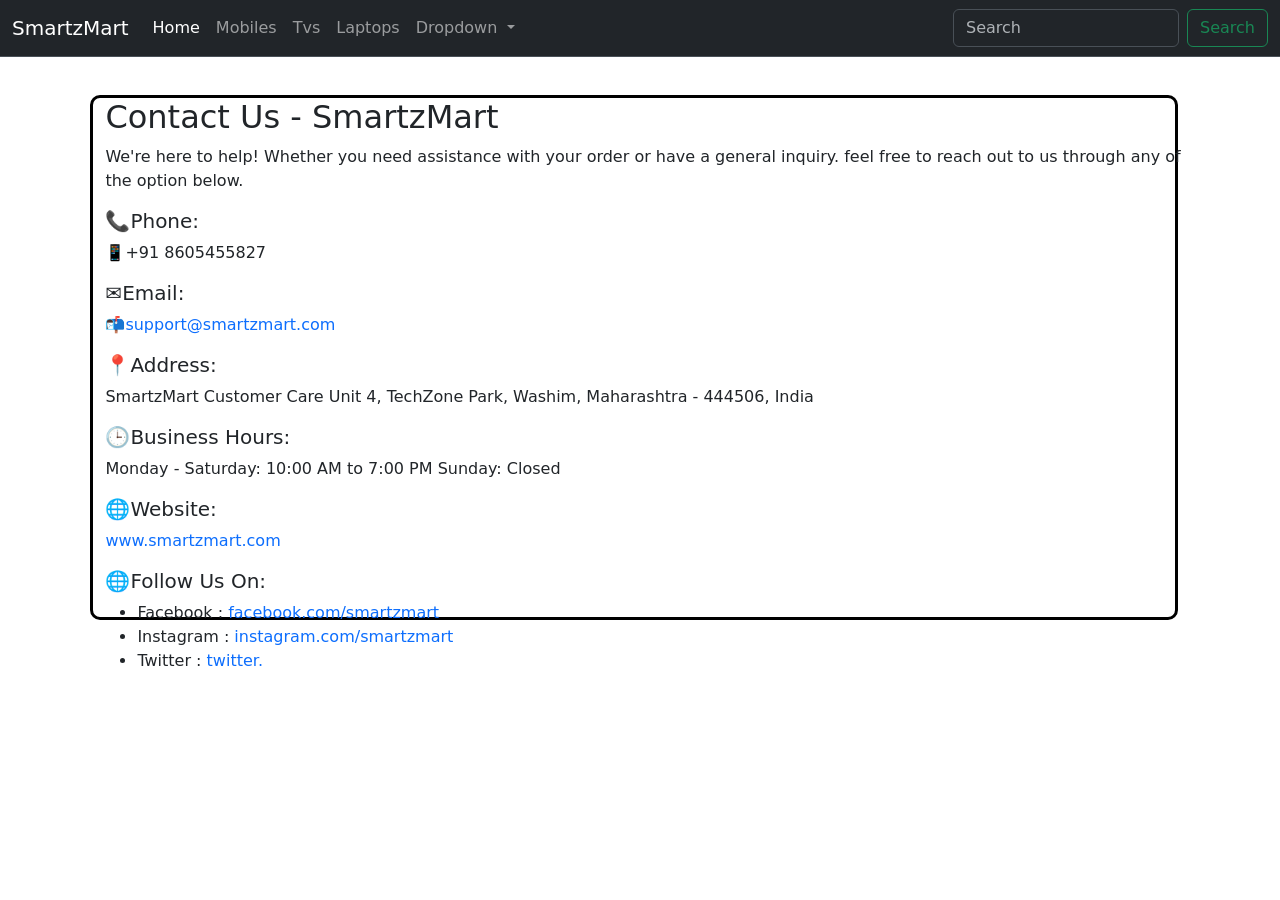
==== Contact.html @ 35d2e5a9 "Initial project upload" ====
<!DOCTYPE html>
<html lang="en">

<head>
  <meta charset="UTF-8">
  <meta name="viewport" content="width=device-width, initial-scale=1.0">
  <title>Contact Us</title>
  <link rel="stylesheet" href="	https://cdn.jsdelivr.net/npm/bootstrap@5.3.7/dist/css/bootstrap.min.css">
  <link rel="stylesheet" href="contact.css">
</head>

<body>
  <header>
<nav class="navbar bg-dark border-bottom navbar-expand-md border-body" data-bs-theme="dark">
 <div class="container-fluid">
    <a class="navbar-brand" href="#">SmartzMart</a>
    <button class="navbar-toggler" type="button" data-bs-toggle="collapse" data-bs-target="#navbarSupportedContent" aria-controls="navbarSupportedContent" aria-expanded="false" aria-label="Toggle navigation">
      <span class="navbar-toggler-icon"></span>
    </button>
    <div class="collapse navbar-collapse" id="navbarSupportedContent">
      <ul class="navbar-nav me-auto mb-2 mb-lg-0">
        <li class="nav-item">
          <a class="nav-link active" aria-current="page" href="index.html">Home</a>
        </li>
        <li class="nav-item">
          <a class="nav-link" href="mobiles.html">Mobiles</a>
        </li>
        <li class="nav-item">
          <a class="nav-link" href="Tvs.html">Tvs</a>
        </li><li class="nav-item">
          <a class="nav-link" href="laptops.html">Laptops</a>
        </li>
        <li class="nav-item dropdown">
          <a class="nav-link dropdown-toggle" href="#" role="button" data-bs-toggle="dropdown" aria-expanded="false">
            Dropdown
          </a>
          <ul class="dropdown-menu">
            <li><a class="dropdown-item" href="Contact.html">Contact us</a></li>
            <li><a class="dropdown-item" href="Support.html">Supports</a></li>
          </ul>
        </li>
      </ul>
      <form class="d-flex" role="search">
        <input class="form-control me-2" type="search" placeholder="Search" aria-label="Search"/>
        <button class="btn btn-outline-success" type="submit">Search</button>
      </form>
    </div>
  </div>
</nav>
  </header>
  <main>
    <div class="contact">
      <div class="contain">
     <h2>Contact Us - SmartzMart</h2>
     <p>We're here to help! Whether you need assistance with your order or have a general inquiry. feel free to reach out to us through any of the option below. </p>
     <p><h5>📞Phone:</h5> 📱+91 8605455827</p>
     <p><h5>✉️Email:</h5> 📬<a href="">support@smartzmart.com</a></p>
     <p><h5>📍Address:</h5> SmartzMart Customer Care Unit 4, TechZone Park, Washim, Maharashtra - 444506, India</p>
     <p><h5>🕒Business Hours:</h5> Monday - Saturday: 10:00 AM to 7:00 PM  Sunday: Closed</p>
     <p><h5>🌐Website:</h5><a href="">www.smartzmart.com</a></p>
     <div class="social">
     <h5>🌐Follow Us On:</h5>
       <ul>
      <li>Facebook : <a href="">facebook.com/smartzmart</a></li>
      <li>Instagram : <a href="">instagram.com/smartzmart</a></li>
      <li>Twitter : <a href="">twitter.</a></li>
     </ul>
    
     </div>
    </div>
    </div>
  </main>
  <script src="https://cdn.jsdelivr.net/npm/bootstrap@5.3.7/dist/js/bootstrap.bundle.min.js" rel="stylesheet"></script>
</body>

</html>
---- contact.css ----
.contact{
    display: inline-block;
    height: 41vw;
    width: 85vw;
    border: solid black;
    border-radius: 10px;
    position: relative;
    left: 7vw;
    top: 3vw;
}
.contain{
    display: inline-block;
    position: relative;
    left: 1vw;
}
a{
 text-decoration: none;

}
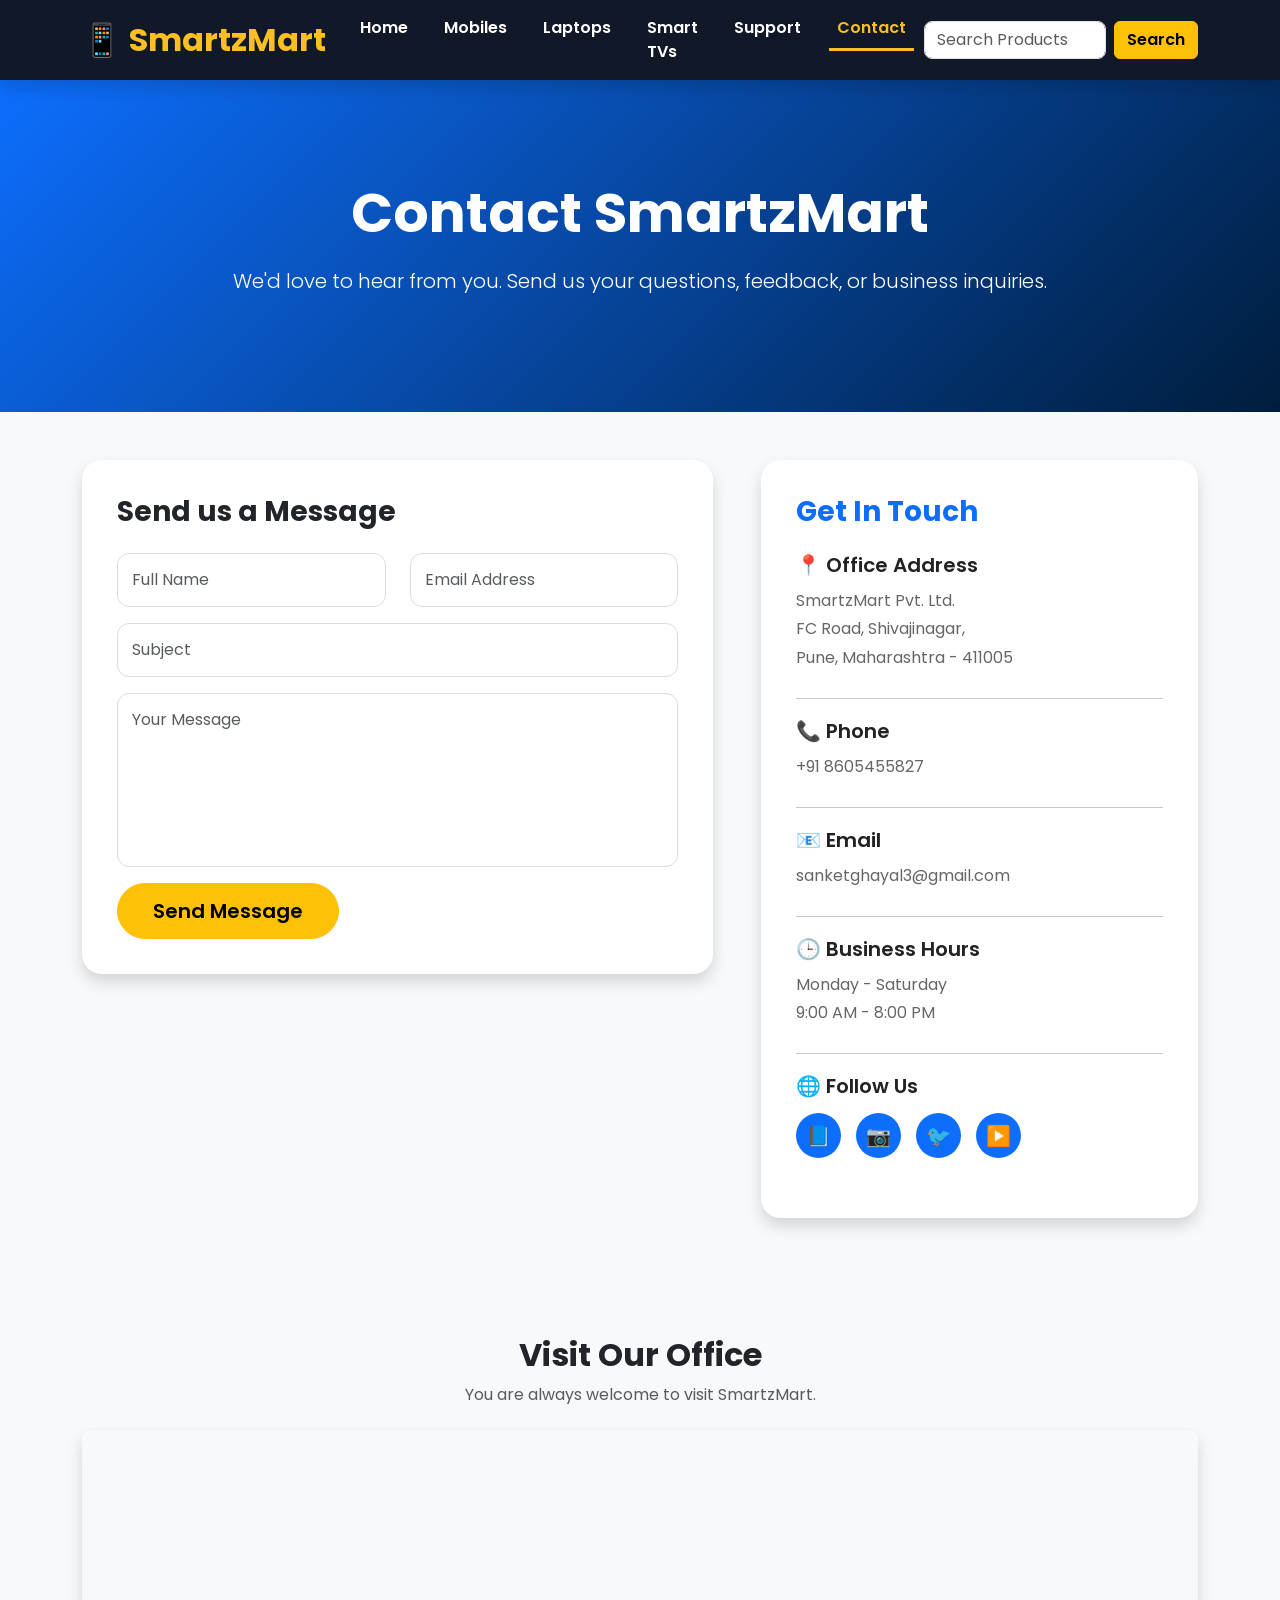
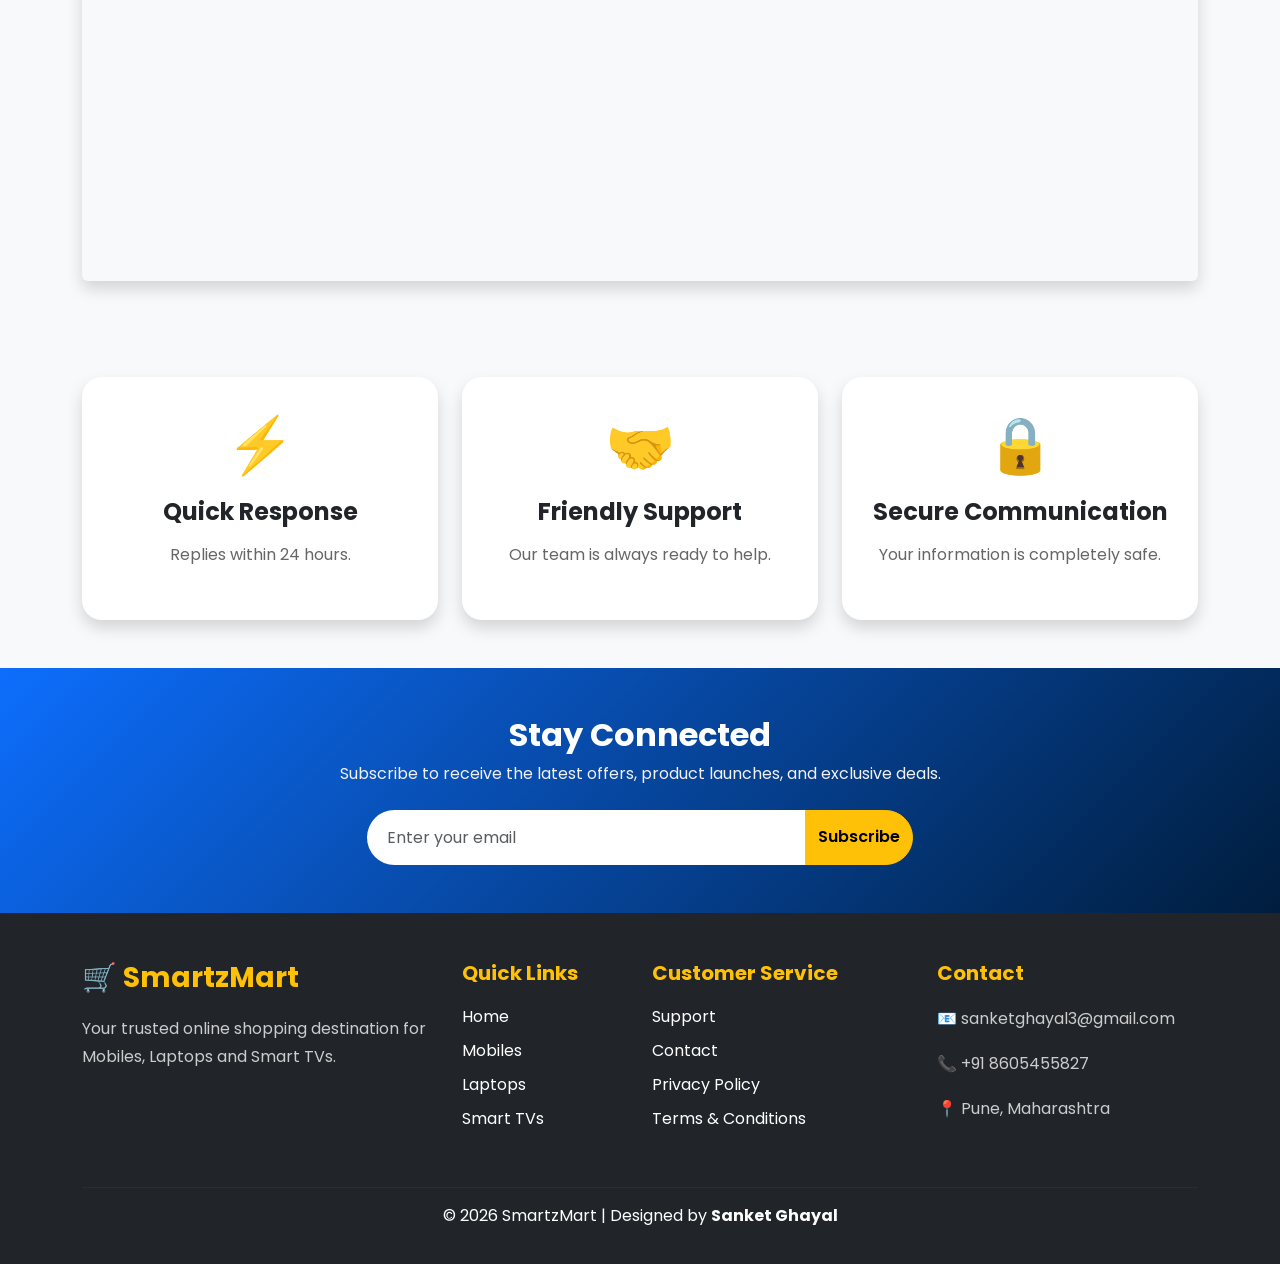
==== commit feed5b81: "Revamp Contact page with new layout and form Updated the Contact.html file to enhance layout, improv" ====
--- a/Contact.html
+++ b/Contact.html
@@ -2,75 +2,569 @@
 <html lang="en">
 
 <head>
-  <meta charset="UTF-8">
-  <meta name="viewport" content="width=device-width, initial-scale=1.0">
-  <title>Contact Us</title>
-  <link rel="stylesheet" href="	https://cdn.jsdelivr.net/npm/bootstrap@5.3.7/dist/css/bootstrap.min.css">
-  <link rel="stylesheet" href="contact.css">
+
+<meta charset="UTF-8">
+
+<meta name="viewport" content="width=device-width, initial-scale=1.0">
+
+<title>Contact Us | SmartzMart</title>
+
+<link href="https://cdn.jsdelivr.net/npm/bootstrap@5.3.7/dist/css/bootstrap.min.css" rel="stylesheet">
+
+<link rel="stylesheet" href="contact.css">
+
 </head>
 
 <body>
-  <header>
-<nav class="navbar bg-dark border-bottom navbar-expand-md border-body" data-bs-theme="dark">
- <div class="container-fluid">
-    <a class="navbar-brand" href="#">SmartzMart</a>
-    <button class="navbar-toggler" type="button" data-bs-toggle="collapse" data-bs-target="#navbarSupportedContent" aria-controls="navbarSupportedContent" aria-expanded="false" aria-label="Toggle navigation">
-      <span class="navbar-toggler-icon"></span>
-    </button>
-    <div class="collapse navbar-collapse" id="navbarSupportedContent">
-      <ul class="navbar-nav me-auto mb-2 mb-lg-0">
-        <li class="nav-item">
-          <a class="nav-link active" aria-current="page" href="index.html">Home</a>
-        </li>
-        <li class="nav-item">
-          <a class="nav-link" href="mobiles.html">Mobiles</a>
-        </li>
-        <li class="nav-item">
-          <a class="nav-link" href="Tvs.html">Tvs</a>
-        </li><li class="nav-item">
-          <a class="nav-link" href="laptops.html">Laptops</a>
-        </li>
-        <li class="nav-item dropdown">
-          <a class="nav-link dropdown-toggle" href="#" role="button" data-bs-toggle="dropdown" aria-expanded="false">
-            Dropdown
-          </a>
-          <ul class="dropdown-menu">
-            <li><a class="dropdown-item" href="Contact.html">Contact us</a></li>
-            <li><a class="dropdown-item" href="Support.html">Supports</a></li>
-          </ul>
-        </li>
-      </ul>
-      <form class="d-flex" role="search">
-        <input class="form-control me-2" type="search" placeholder="Search" aria-label="Search"/>
-        <button class="btn btn-outline-success" type="submit">Search</button>
-      </form>
+
+<!-- ================= NAVBAR ================= -->
+
+<nav class="navbar navbar-expand-lg navbar-dark bg-dark sticky-top shadow">
+    <div class="container">
+
+        <!-- Logo -->
+        <a class="navbar-brand fw-bold fs-2 text-warning" href="index.html">
+            📱 SmartzMart
+        </a>
+
+        <!-- Mobile Toggle -->
+        <button class="navbar-toggler" type="button"
+            data-bs-toggle="collapse"
+            data-bs-target="#navbarNav">
+
+            <span class="navbar-toggler-icon"></span>
+        </button>
+
+        <div class="collapse navbar-collapse" id="navbarNav">
+
+            <!-- Menu -->
+            <ul class="navbar-nav mx-auto">
+
+                <li class="nav-item">
+                    <a class="nav-link" href="index.html">Home</a>
+                </li>
+
+                <li class="nav-item">
+                    <a class="nav-link" href="mobiles.html">Mobiles</a>
+                </li>
+
+                <li class="nav-item">
+                    <a class="nav-link" href="laptops.html">Laptops</a>
+                </li>
+
+                <li class="nav-item">
+                    <a class="nav-link" href="Tvs.html">Smart TVs</a>
+                </li>
+
+                <li class="nav-item">
+                    <a class="nav-link" href="Support.html">Support</a>
+                </li>
+
+                <li class="nav-item">
+                    <a class="nav-link active" href="Contact.html">Contact</a>
+                </li>
+
+            </ul>
+
+            <!-- Search -->
+            <form class="d-flex">
+                <input class="form-control me-2"
+                    type="search"
+                    placeholder="Search Products">
+
+                <button class="btn btn-warning">
+                    Search
+                </button>
+            </form>
+
+        </div>
     </div>
-  </div>
 </nav>
-  </header>
-  <main>
-    <div class="contact">
-      <div class="contain">
-     <h2>Contact Us - SmartzMart</h2>
-     <p>We're here to help! Whether you need assistance with your order or have a general inquiry. feel free to reach out to us through any of the option below. </p>
-     <p><h5>📞Phone:</h5> 📱+91 8605455827</p>
-     <p><h5>✉️Email:</h5> 📬<a href="">support@smartzmart.com</a></p>
-     <p><h5>📍Address:</h5> SmartzMart Customer Care Unit 4, TechZone Park, Washim, Maharashtra - 444506, India</p>
-     <p><h5>🕒Business Hours:</h5> Monday - Saturday: 10:00 AM to 7:00 PM  Sunday: Closed</p>
-     <p><h5>🌐Website:</h5><a href="">www.smartzmart.com</a></p>
-     <div class="social">
-     <h5>🌐Follow Us On:</h5>
-       <ul>
-      <li>Facebook : <a href="">facebook.com/smartzmart</a></li>
-      <li>Instagram : <a href="">instagram.com/smartzmart</a></li>
-      <li>Twitter : <a href="">twitter.</a></li>
-     </ul>
-    
-     </div>
-    </div>
-    </div>
-  </main>
-  <script src="https://cdn.jsdelivr.net/npm/bootstrap@5.3.7/dist/js/bootstrap.bundle.min.js" rel="stylesheet"></script>
+
+<!-- ================= HERO ================= -->
+
+<section class="contact-hero">
+
+<div class="container text-center">
+
+<h1 class="display-4 fw-bold">
+
+Contact SmartzMart
+
+</h1>
+
+<p class="lead">
+
+We'd love to hear from you. Send us your questions, feedback, or business inquiries.
+
+</p>
+
+</div>
+
+</section>
+
+<!-- ================= CONTACT FORM ================= -->
+
+<section class="container py-5">
+
+<div class="row g-5">
+
+<div class="col-lg-7">
+
+<div class="contact-box shadow">
+
+<h3 class="mb-4">
+
+Send us a Message
+
+</h3>
+
+<form>
+
+<div class="row">
+
+<div class="col-md-6 mb-3">
+
+<input
+type="text"
+class="form-control"
+placeholder="Full Name"
+required>
+
+</div>
+
+<div class="col-md-6 mb-3">
+
+<input
+type="email"
+class="form-control"
+placeholder="Email Address"
+required>
+
+</div>
+
+</div>
+
+<div class="mb-3">
+
+<input
+type="text"
+class="form-control"
+placeholder="Subject">
+
+</div>
+
+<div class="mb-3">
+
+<textarea
+class="form-control"
+rows="6"
+placeholder="Your Message"></textarea>
+
+</div>
+
+<button
+type="submit"
+class="btn btn-warning btn-lg">
+
+Send Message
+
+</button>
+
+</form>
+
+</div>
+
+</div>
+<!-- ================= CONTACT INFORMATION ================= -->
+
+<div class="col-lg-5">
+
+<div class="contact-info shadow">
+
+<h3 class="mb-4">
+
+Get In Touch
+
+</h3>
+
+<div class="info-item">
+
+<h5>📍 Office Address</h5>
+
+<p>
+
+SmartzMart Pvt. Ltd.<br>
+
+FC Road, Shivajinagar,<br>
+
+Pune, Maharashtra - 411005
+
+</p>
+
+</div>
+
+<hr>
+
+<div class="info-item">
+
+<h5>📞 Phone</h5>
+
+<p>
+
++91 8605455827
+
+</p>
+
+</div>
+
+<hr>
+
+<div class="info-item">
+
+<h5>📧 Email</h5>
+
+<p>
+
+sanketghayal3@gmail.com
+
+</p>
+
+</div>
+
+<hr>
+
+<div class="info-item">
+
+<h5>🕒 Business Hours</h5>
+
+<p>
+
+Monday - Saturday<br>
+
+9:00 AM - 8:00 PM
+
+</p>
+
+</div>
+
+<hr>
+
+<div class="info-item">
+
+<h5>🌐 Follow Us</h5>
+
+<div class="social-icons">
+
+<a href="#">📘</a>
+
+<a href="#">📷</a>
+
+<a href="#">🐦</a>
+
+<a href="#">▶️</a>
+
+</div>
+
+</div>
+
+</div>
+
+</div>
+
+</div>
+
+</section>
+
+<!-- ================= GOOGLE MAP ================= -->
+
+<section class="container pb-5">
+
+<div class="text-center mb-4">
+
+<h2 class="fw-bold">
+
+Visit Our Office
+
+</h2>
+
+<p class="text-muted">
+
+You are always welcome to visit SmartzMart.
+
+</p>
+
+</div>
+
+<div class="map shadow rounded overflow-hidden">
+
+<iframe
+
+src="https://www.google.com/maps?q=Pune,Maharashtra&output=embed"
+
+width="100%"
+
+height="450"
+
+style="border:0;"
+
+allowfullscreen
+
+loading="lazy">
+
+</iframe>
+
+</div>
+
+</section>
+
+<!-- ================= WHY CONTACT US ================= -->
+
+<section class="container py-5">
+
+<div class="row text-center">
+
+<div class="col-md-4">
+
+<div class="feature-box shadow">
+
+<h1>⚡</h1>
+
+<h4>Quick Response</h4>
+
+<p>
+
+Replies within 24 hours.
+
+</p>
+
+</div>
+
+</div>
+
+<div class="col-md-4">
+
+<div class="feature-box shadow">
+
+<h1>🤝</h1>
+
+<h4>Friendly Support</h4>
+
+<p>
+
+Our team is always ready to help.
+
+</p>
+
+</div>
+
+</div>
+
+<div class="col-md-4">
+
+<div class="feature-box shadow">
+
+<h1>🔒</h1>
+
+<h4>Secure Communication</h4>
+
+<p>
+
+Your information is completely safe.
+
+</p>
+
+</div>
+
+</div>
+
+</div>
+
+</section>
+<!-- ================= NEWSLETTER ================= -->
+
+<section class="bg-primary text-white py-5">
+
+<div class="container text-center">
+
+<h2 class="fw-bold">
+
+Stay Connected
+
+</h2>
+
+<p>
+
+Subscribe to receive the latest offers, product launches, and exclusive deals.
+
+</p>
+
+<div class="row justify-content-center mt-4">
+
+<div class="col-lg-6">
+
+<div class="input-group">
+
+<input
+type="email"
+class="form-control"
+placeholder="Enter your email">
+
+<button class="btn btn-warning">
+
+Subscribe
+
+</button>
+
+</div>
+
+</div>
+
+</div>
+
+</div>
+
+</section>
+
+<!-- ================= FOOTER ================= -->
+
+<footer class="bg-dark text-white pt-5">
+
+<div class="container">
+
+<div class="row">
+
+<div class="col-lg-4 mb-4">
+
+<h3 class="text-warning">
+
+🛒 SmartzMart
+
+</h3>
+
+<p>
+
+Your trusted online shopping destination for Mobiles, Laptops and Smart TVs.
+
+</p>
+
+</div>
+
+<div class="col-lg-2 mb-4">
+
+<h5>
+
+Quick Links
+
+</h5>
+
+<ul class="list-unstyled">
+
+<li><a href="index.html" class="text-white text-decoration-none">Home</a></li>
+
+<li><a href="mobiles.html" class="text-white text-decoration-none">Mobiles</a></li>
+
+<li><a href="laptops.html" class="text-white text-decoration-none">Laptops</a></li>
+
+<li><a href="Tvs.html" class="text-white text-decoration-none">Smart TVs</a></li>
+
+</ul>
+
+</div>
+
+<div class="col-lg-3 mb-4">
+
+<h5>
+
+Customer Service
+
+</h5>
+
+<ul class="list-unstyled">
+
+<li><a href="Support.html" class="text-white text-decoration-none">Support</a></li>
+
+<li><a href="Contact.html" class="text-white text-decoration-none">Contact</a></li>
+
+<li>Privacy Policy</li>
+
+<li>Terms & Conditions</li>
+
+</ul>
+
+</div>
+
+<div class="col-lg-3">
+
+<h5>
+
+Contact
+
+</h5>
+
+<p>📧 sanketghayal3@gmail.com</p>
+
+<p>📞 +91 8605455827</p>
+
+<p>📍 Pune, Maharashtra</p>
+
+</div>
+
+</div>
+
+<hr>
+
+<div class="text-center pb-3">
+
+© 2026 SmartzMart | Designed by <strong>Sanket Ghayal</strong>
+
+</div>
+
+</div>
+
+</footer>
+
+<!-- ================= BACK TO TOP ================= -->
+
+<button id="topBtn" class="btn btn-warning rounded-circle">
+
+↑
+
+</button>
+
+<script>
+
+const topBtn=document.getElementById("topBtn");
+
+window.onscroll=function(){
+
+if(document.documentElement.scrollTop>300){
+
+topBtn.style.display="block";
+
+}else{
+
+topBtn.style.display="none";
+
+}
+
+}
+
+topBtn.onclick=function(){
+
+window.scrollTo({
+
+top:0,
+
+behavior:"smooth"
+
+});
+
+}
+
+</script>
+
+<script src="https://cdn.jsdelivr.net/npm/bootstrap@5.3.7/dist/js/bootstrap.bundle.min.js"></script>
+
 </body>
-
-</html>+</html>
--- a/contact.css
+++ b/contact.css
@@ -1,19 +1,486 @@
-.contact{
-    display: inline-block;
-    height: 41vw;
-    width: 85vw;
-    border: solid black;
-    border-radius: 10px;
-    position: relative;
-    left: 7vw;
-    top: 3vw;
-}
-.contain{
-    display: inline-block;
-    position: relative;
-    left: 1vw;
-}
-a{
- text-decoration: none;
-
-}
+/*====================================
+        GOOGLE FONT
+====================================*/
+
+@import url('https://fonts.googleapis.com/css2?family=Poppins:wght@300;400;500;600;700;800&display=swap');
+
+*{
+    margin:0;
+    padding:0;
+    box-sizing:border-box;
+    font-family:'Poppins',sans-serif;
+}
+
+html{
+    scroll-behavior:smooth;
+}
+
+body{
+    background:#f8f9fa;
+    overflow-x:hidden;
+}
+
+/*====================================
+            NAVBAR
+====================================*/
+
+.navbar{
+    background:#111827 !important;
+}
+
+.navbar-brand{
+    color:#fbbf24 !important;
+}
+
+.navbar-nav .nav-link{
+    color:#fff !important;
+    margin:0 10px;
+    font-weight:600;
+    transition:.3s;
+}
+
+.navbar-nav .nav-link:hover{
+    color:#fbbf24 !important;
+}
+
+.navbar-nav .nav-link.active{
+    color:#fbbf24 !important;
+    border-bottom:3px solid #fbbf24;
+}
+
+.form-control{
+    border-radius:8px;
+}
+
+.btn-warning{
+    font-weight:600;
+}
+/*====================================
+            HERO
+====================================*/
+
+.contact-hero{
+    background:linear-gradient(135deg,#0d6efd,#001d3d);
+    color:#fff;
+    text-align:center;
+    padding:100px 0;
+}
+
+.contact-hero h1{
+    font-size:55px;
+    font-weight:700;
+}
+
+.contact-hero p{
+    font-size:20px;
+    margin-top:20px;
+}
+
+/*====================================
+        CONTACT FORM
+====================================*/
+
+.contact-box{
+    background:#fff;
+    padding:35px;
+    border-radius:20px;
+}
+
+.contact-box h3{
+    font-weight:700;
+    margin-bottom:25px;
+}
+
+.contact-box input,
+.contact-box textarea{
+    border-radius:12px;
+    padding:14px;
+    border:1px solid #ddd;
+    transition:.3s;
+}
+
+.contact-box input:focus,
+.contact-box textarea:focus{
+    border-color:#0d6efd;
+    box-shadow:none;
+}
+
+.contact-box textarea{
+    resize:none;
+}
+
+.contact-box .btn{
+    padding:12px 35px;
+    border-radius:30px;
+    font-weight:600;
+    transition:.3s;
+}
+
+.contact-box .btn:hover{
+    transform:translateY(-3px);
+}
+/*====================================
+        CONTACT INFORMATION
+====================================*/
+
+.contact-info{
+    background:#fff;
+    padding:35px;
+    border-radius:20px;
+    height:100%;
+    transition:.4s;
+}
+
+.contact-info:hover{
+    transform:translateY(-8px);
+    box-shadow:0 18px 35px rgba(0,0,0,.12)!important;
+}
+
+.contact-info h3{
+    font-weight:700;
+    color:#0d6efd;
+}
+
+.info-item{
+    margin-bottom:25px;
+}
+
+.info-item h5{
+    font-weight:600;
+    margin-bottom:10px;
+    color:#222;
+}
+
+.info-item p{
+    color:#666;
+    line-height:1.8;
+    margin-bottom:0;
+}
+
+.contact-info hr{
+    margin:20px 0;
+}
+
+/*====================================
+        SOCIAL ICONS
+====================================*/
+
+.social-icons{
+    display:flex;
+    gap:15px;
+    margin-top:15px;
+}
+
+.social-icons a{
+    width:45px;
+    height:45px;
+    background:#0d6efd;
+    color:#fff;
+    text-decoration:none;
+    border-radius:50%;
+    display:flex;
+    align-items:center;
+    justify-content:center;
+    font-size:20px;
+    transition:.3s;
+}
+
+.social-icons a:hover{
+    background:#ffc107;
+    color:#000;
+    transform:translateY(-5px);
+}
+
+/*====================================
+            GOOGLE MAP
+====================================*/
+
+.map{
+    border-radius:20px;
+    overflow:hidden;
+    transition:.4s;
+}
+
+.map:hover{
+    box-shadow:0 18px 35px rgba(0,0,0,.15)!important;
+}
+
+.map iframe{
+    display:block;
+}
+
+/*====================================
+        FEATURE BOXES
+====================================*/
+
+.feature-box{
+    background:#fff;
+    border-radius:20px;
+    padding:35px 25px;
+    transition:.4s;
+    height:100%;
+}
+
+.feature-box:hover{
+    transform:translateY(-10px);
+    box-shadow:0 20px 35px rgba(0,0,0,.12)!important;
+}
+
+.feature-box h1{
+    font-size:55px;
+    margin-bottom:20px;
+}
+
+.feature-box h4{
+    font-weight:700;
+    margin-bottom:15px;
+}
+
+.feature-box p{
+    color:#666;
+    line-height:1.7;
+}
+
+/*====================================
+        SECTION SPACING
+====================================*/
+
+section{
+    padding-top:70px;
+    padding-bottom:70px;
+}
+/*====================================
+        NEWSLETTER
+====================================*/
+
+.bg-primary{
+    background:linear-gradient(135deg,#0d6efd,#001d3d)!important;
+}
+
+.bg-primary h2{
+    color:#fff;
+    font-weight:700;
+}
+
+.bg-primary p{
+    color:#f1f1f1;
+}
+
+.input-group input{
+    height:55px;
+    border-radius:35px 0 0 35px;
+    border:none;
+    padding-left:20px;
+}
+
+.input-group input:focus{
+    box-shadow:none;
+}
+
+.input-group .btn{
+    border-radius:0 35px 35px 0;
+    font-weight:600;
+    transition:.3s;
+}
+
+.input-group .btn:hover{
+    transform:translateY(-2px);
+}
+
+/*====================================
+            FOOTER
+====================================*/
+
+footer{
+    background:#111;
+    color:#fff;
+    padding:60px 0 20px;
+}
+
+footer h3,
+footer h5{
+    color:#ffc107;
+    font-weight:700;
+    margin-bottom:20px;
+}
+
+footer p{
+    color:#ccc;
+    line-height:1.8;
+}
+
+footer ul{
+    list-style:none;
+    padding:0;
+}
+
+footer ul li{
+    margin-bottom:10px;
+}
+
+footer ul li a{
+    color:#ddd;
+    text-decoration:none;
+    transition:.3s;
+}
+
+footer ul li a:hover{
+    color:#ffc107;
+    padding-left:6px;
+}
+
+footer hr{
+    border-color:rgba(255,255,255,.15);
+}
+
+/*====================================
+        BACK TO TOP
+====================================*/
+
+#topBtn{
+    position:fixed;
+    bottom:25px;
+    right:25px;
+    width:55px;
+    height:55px;
+    display:none;
+    border:none;
+    border-radius:50%;
+    font-size:22px;
+    font-weight:bold;
+    z-index:999;
+    box-shadow:0 10px 25px rgba(0,0,0,.25);
+    transition:.3s;
+}
+
+#topBtn:hover{
+    transform:translateY(-5px) scale(1.1);
+}
+
+/*====================================
+        SCROLLBAR
+====================================*/
+
+::-webkit-scrollbar{
+    width:10px;
+}
+
+::-webkit-scrollbar-track{
+    background:#f1f1f1;
+}
+
+::-webkit-scrollbar-thumb{
+    background:#0d6efd;
+    border-radius:10px;
+}
+
+::-webkit-scrollbar-thumb:hover{
+    background:#084298;
+}
+
+/*====================================
+        RESPONSIVE
+====================================*/
+
+@media(max-width:992px){
+
+.contact-hero{
+    padding:80px 0;
+}
+
+.contact-hero h1{
+    font-size:42px;
+}
+
+.contact-info{
+    margin-top:30px;
+}
+
+}
+
+@media(max-width:768px){
+
+.contact-hero{
+    padding:60px 0;
+}
+
+.contact-hero h1{
+    font-size:34px;
+}
+
+.contact-hero p{
+    font-size:17px;
+}
+
+footer{
+    text-align:center;
+}
+
+footer .col-lg-4,
+footer .col-lg-3,
+footer .col-lg-2{
+    margin-bottom:30px;
+}
+
+.social-icons{
+    justify-content:center;
+}
+
+}
+
+@media(max-width:576px){
+
+.contact-hero h1{
+    font-size:28px;
+}
+
+.contact-hero p{
+    font-size:15px;
+}
+
+.navbar-brand{
+    font-size:24px;
+}
+
+.contact-box,
+.contact-info,
+.feature-box{
+    padding:25px;
+}
+
+.input-group{
+    display:block;
+}
+
+.input-group input{
+    width:100%;
+    border-radius:12px;
+    margin-bottom:10px;
+}
+
+.input-group .btn{
+    width:100%;
+    border-radius:12px;
+}
+
+}
+
+/*====================================
+        REMOVE EXTRA SPACE
+====================================*/
+
+html,
+body{
+    margin:0;
+    padding:0;
+    overflow-x:hidden;
+    background:#f8f9fa;
+}
+
+footer{
+    margin-bottom:0;
+}
+
+section:last-of-type{
+    margin-bottom:0;
+}
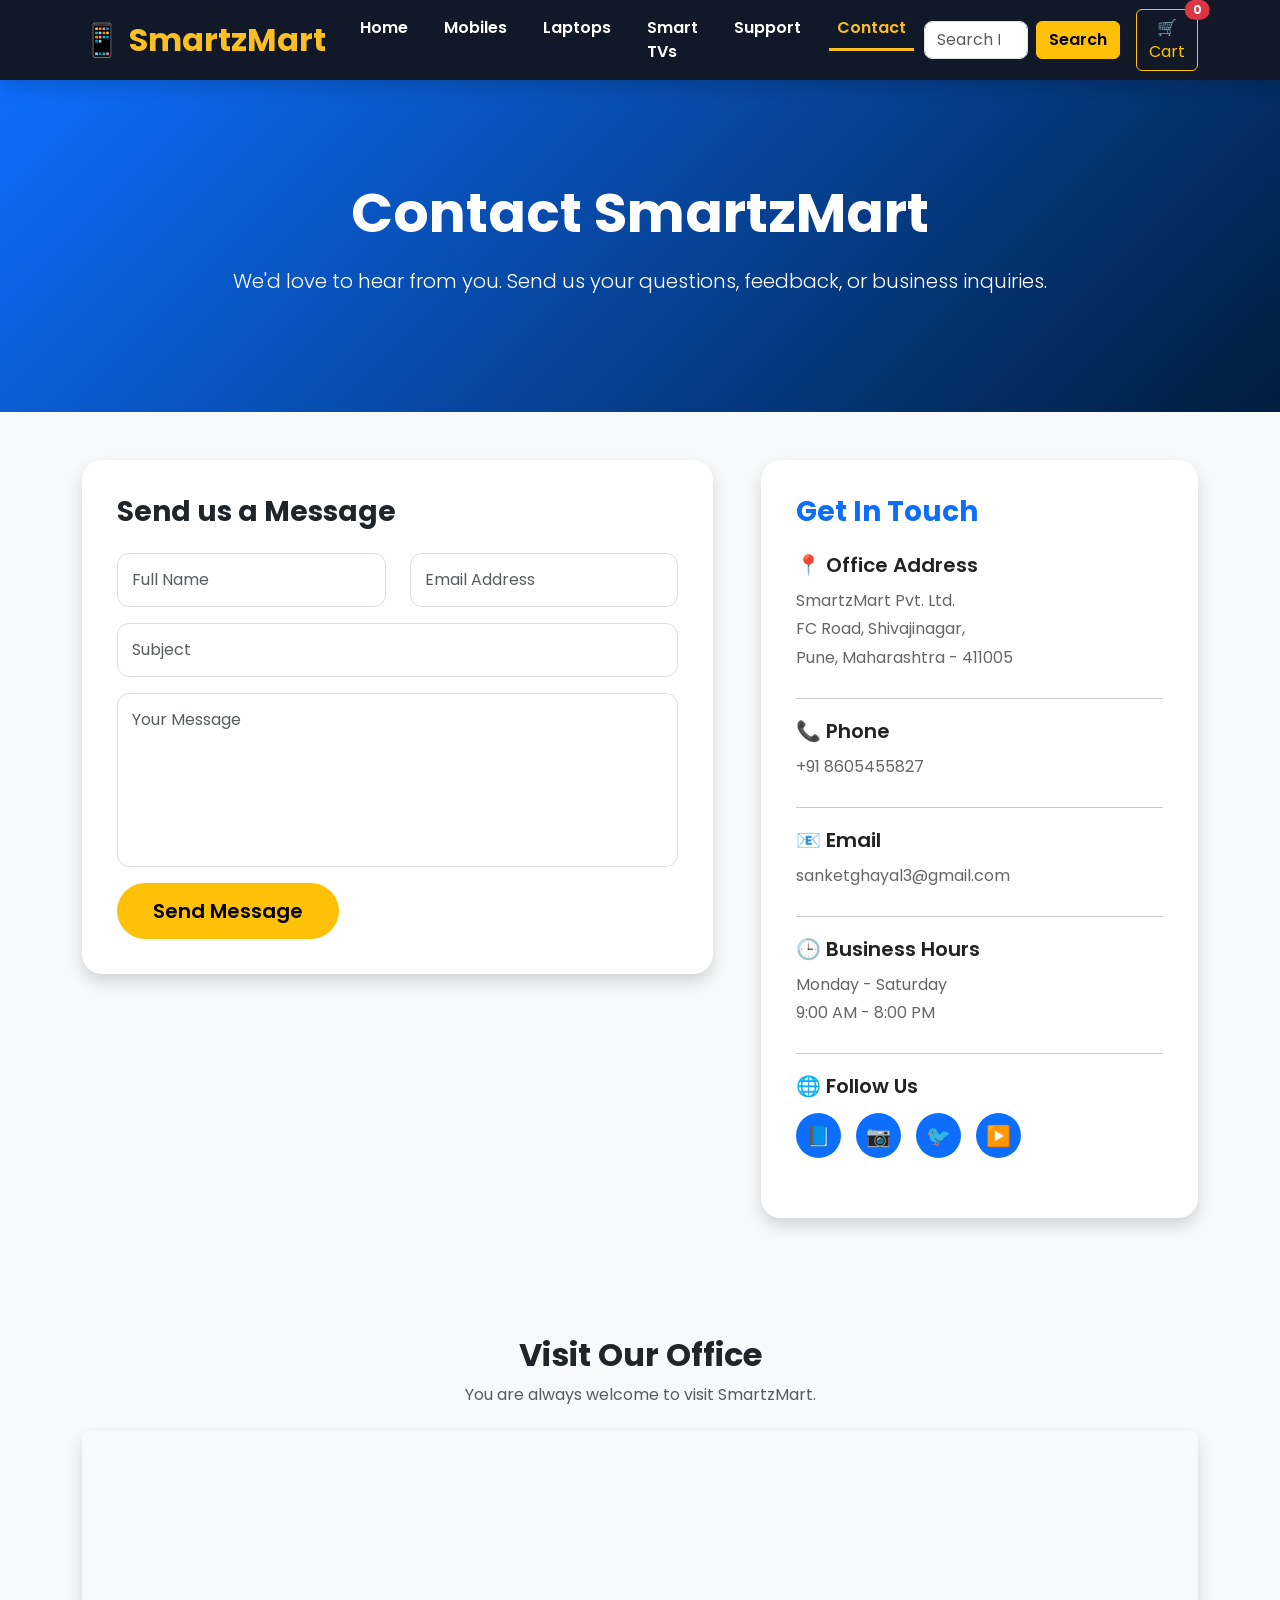
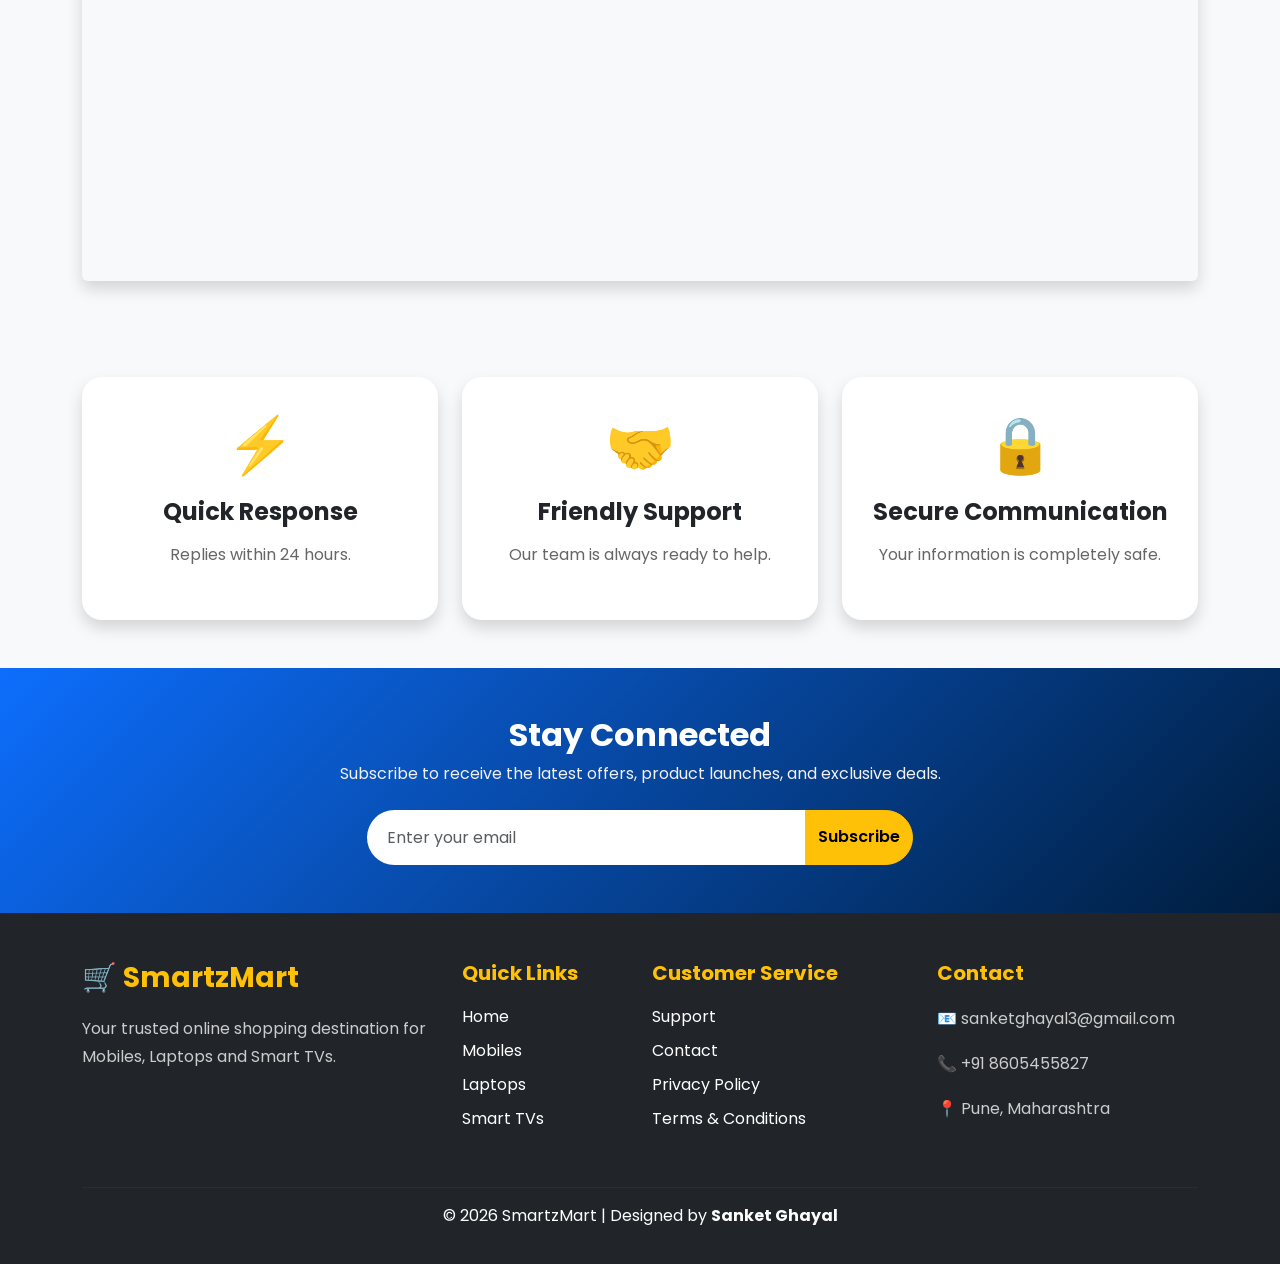
==== commit 74d5f75f: "new code" ====
--- a/Contact.html
+++ b/Contact.html
@@ -1,570 +1,585 @@
-<!DOCTYPE html>
-<html lang="en">
-
-<head>
-
-<meta charset="UTF-8">
-
-<meta name="viewport" content="width=device-width, initial-scale=1.0">
-
-<title>Contact Us | SmartzMart</title>
-
-<link href="https://cdn.jsdelivr.net/npm/bootstrap@5.3.7/dist/css/bootstrap.min.css" rel="stylesheet">
-
-<link rel="stylesheet" href="contact.css">
-
-</head>
-
-<body>
-
-<!-- ================= NAVBAR ================= -->
-
-<nav class="navbar navbar-expand-lg navbar-dark bg-dark sticky-top shadow">
-    <div class="container">
-
-        <!-- Logo -->
-        <a class="navbar-brand fw-bold fs-2 text-warning" href="index.html">
-            📱 SmartzMart
-        </a>
-
-        <!-- Mobile Toggle -->
-        <button class="navbar-toggler" type="button"
-            data-bs-toggle="collapse"
-            data-bs-target="#navbarNav">
-
-            <span class="navbar-toggler-icon"></span>
-        </button>
-
-        <div class="collapse navbar-collapse" id="navbarNav">
-
-            <!-- Menu -->
-            <ul class="navbar-nav mx-auto">
-
-                <li class="nav-item">
-                    <a class="nav-link" href="index.html">Home</a>
-                </li>
-
-                <li class="nav-item">
-                    <a class="nav-link" href="mobiles.html">Mobiles</a>
-                </li>
-
-                <li class="nav-item">
-                    <a class="nav-link" href="laptops.html">Laptops</a>
-                </li>
-
-                <li class="nav-item">
-                    <a class="nav-link" href="Tvs.html">Smart TVs</a>
-                </li>
-
-                <li class="nav-item">
-                    <a class="nav-link" href="Support.html">Support</a>
-                </li>
-
-                <li class="nav-item">
-                    <a class="nav-link active" href="Contact.html">Contact</a>
-                </li>
-
-            </ul>
-
-            <!-- Search -->
-            <form class="d-flex">
-                <input class="form-control me-2"
-                    type="search"
-                    placeholder="Search Products">
-
-                <button class="btn btn-warning">
-                    Search
-                </button>
-            </form>
-
-        </div>
-    </div>
-</nav>
-
-<!-- ================= HERO ================= -->
-
-<section class="contact-hero">
-
-<div class="container text-center">
-
-<h1 class="display-4 fw-bold">
-
-Contact SmartzMart
-
-</h1>
-
-<p class="lead">
-
-We'd love to hear from you. Send us your questions, feedback, or business inquiries.
-
-</p>
-
-</div>
-
-</section>
-
-<!-- ================= CONTACT FORM ================= -->
-
-<section class="container py-5">
-
-<div class="row g-5">
-
-<div class="col-lg-7">
-
-<div class="contact-box shadow">
-
-<h3 class="mb-4">
-
-Send us a Message
-
-</h3>
-
-<form>
-
-<div class="row">
-
-<div class="col-md-6 mb-3">
-
-<input
-type="text"
-class="form-control"
-placeholder="Full Name"
-required>
-
-</div>
-
-<div class="col-md-6 mb-3">
-
-<input
-type="email"
-class="form-control"
-placeholder="Email Address"
-required>
-
-</div>
-
-</div>
-
-<div class="mb-3">
-
-<input
-type="text"
-class="form-control"
-placeholder="Subject">
-
-</div>
-
-<div class="mb-3">
-
-<textarea
-class="form-control"
-rows="6"
-placeholder="Your Message"></textarea>
-
-</div>
-
-<button
-type="submit"
-class="btn btn-warning btn-lg">
-
-Send Message
-
-</button>
-
-</form>
-
-</div>
-
-</div>
-<!-- ================= CONTACT INFORMATION ================= -->
-
-<div class="col-lg-5">
-
-<div class="contact-info shadow">
-
-<h3 class="mb-4">
-
-Get In Touch
-
-</h3>
-
-<div class="info-item">
-
-<h5>📍 Office Address</h5>
-
-<p>
-
-SmartzMart Pvt. Ltd.<br>
-
-FC Road, Shivajinagar,<br>
-
-Pune, Maharashtra - 411005
-
-</p>
-
-</div>
-
-<hr>
-
-<div class="info-item">
-
-<h5>📞 Phone</h5>
-
-<p>
-
-+91 8605455827
-
-</p>
-
-</div>
-
-<hr>
-
-<div class="info-item">
-
-<h5>📧 Email</h5>
-
-<p>
-
-sanketghayal3@gmail.com
-
-</p>
-
-</div>
-
-<hr>
-
-<div class="info-item">
-
-<h5>🕒 Business Hours</h5>
-
-<p>
-
-Monday - Saturday<br>
-
-9:00 AM - 8:00 PM
-
-</p>
-
-</div>
-
-<hr>
-
-<div class="info-item">
-
-<h5>🌐 Follow Us</h5>
-
-<div class="social-icons">
-
-<a href="#">📘</a>
-
-<a href="#">📷</a>
-
-<a href="#">🐦</a>
-
-<a href="#">▶️</a>
-
-</div>
-
-</div>
-
-</div>
-
-</div>
-
-</div>
-
-</section>
-
-<!-- ================= GOOGLE MAP ================= -->
-
-<section class="container pb-5">
-
-<div class="text-center mb-4">
-
-<h2 class="fw-bold">
-
-Visit Our Office
-
-</h2>
-
-<p class="text-muted">
-
-You are always welcome to visit SmartzMart.
-
-</p>
-
-</div>
-
-<div class="map shadow rounded overflow-hidden">
-
-<iframe
-
-src="https://www.google.com/maps?q=Pune,Maharashtra&output=embed"
-
-width="100%"
-
-height="450"
-
-style="border:0;"
-
-allowfullscreen
-
-loading="lazy">
-
-</iframe>
-
-</div>
-
-</section>
-
-<!-- ================= WHY CONTACT US ================= -->
-
-<section class="container py-5">
-
-<div class="row text-center">
-
-<div class="col-md-4">
-
-<div class="feature-box shadow">
-
-<h1>⚡</h1>
-
-<h4>Quick Response</h4>
-
-<p>
-
-Replies within 24 hours.
-
-</p>
-
-</div>
-
-</div>
-
-<div class="col-md-4">
-
-<div class="feature-box shadow">
-
-<h1>🤝</h1>
-
-<h4>Friendly Support</h4>
-
-<p>
-
-Our team is always ready to help.
-
-</p>
-
-</div>
-
-</div>
-
-<div class="col-md-4">
-
-<div class="feature-box shadow">
-
-<h1>🔒</h1>
-
-<h4>Secure Communication</h4>
-
-<p>
-
-Your information is completely safe.
-
-</p>
-
-</div>
-
-</div>
-
-</div>
-
-</section>
-<!-- ================= NEWSLETTER ================= -->
-
-<section class="bg-primary text-white py-5">
-
-<div class="container text-center">
-
-<h2 class="fw-bold">
-
-Stay Connected
-
-</h2>
-
-<p>
-
-Subscribe to receive the latest offers, product launches, and exclusive deals.
-
-</p>
-
-<div class="row justify-content-center mt-4">
-
-<div class="col-lg-6">
-
-<div class="input-group">
-
-<input
-type="email"
-class="form-control"
-placeholder="Enter your email">
-
-<button class="btn btn-warning">
-
-Subscribe
-
-</button>
-
-</div>
-
-</div>
-
-</div>
-
-</div>
-
-</section>
-
-<!-- ================= FOOTER ================= -->
-
-<footer class="bg-dark text-white pt-5">
-
-<div class="container">
-
-<div class="row">
-
-<div class="col-lg-4 mb-4">
-
-<h3 class="text-warning">
-
-🛒 SmartzMart
-
-</h3>
-
-<p>
-
-Your trusted online shopping destination for Mobiles, Laptops and Smart TVs.
-
-</p>
-
-</div>
-
-<div class="col-lg-2 mb-4">
-
-<h5>
-
-Quick Links
-
-</h5>
-
-<ul class="list-unstyled">
-
-<li><a href="index.html" class="text-white text-decoration-none">Home</a></li>
-
-<li><a href="mobiles.html" class="text-white text-decoration-none">Mobiles</a></li>
-
-<li><a href="laptops.html" class="text-white text-decoration-none">Laptops</a></li>
-
-<li><a href="Tvs.html" class="text-white text-decoration-none">Smart TVs</a></li>
-
-</ul>
-
-</div>
-
-<div class="col-lg-3 mb-4">
-
-<h5>
-
-Customer Service
-
-</h5>
-
-<ul class="list-unstyled">
-
-<li><a href="Support.html" class="text-white text-decoration-none">Support</a></li>
-
-<li><a href="Contact.html" class="text-white text-decoration-none">Contact</a></li>
-
-<li>Privacy Policy</li>
-
-<li>Terms & Conditions</li>
-
-</ul>
-
-</div>
-
-<div class="col-lg-3">
-
-<h5>
-
-Contact
-
-</h5>
-
-<p>📧 sanketghayal3@gmail.com</p>
-
-<p>📞 +91 8605455827</p>
-
-<p>📍 Pune, Maharashtra</p>
-
-</div>
-
-</div>
-
-<hr>
-
-<div class="text-center pb-3">
-
-© 2026 SmartzMart | Designed by <strong>Sanket Ghayal</strong>
-
-</div>
-
-</div>
-
-</footer>
-
-<!-- ================= BACK TO TOP ================= -->
-
-<button id="topBtn" class="btn btn-warning rounded-circle">
-
-↑
-
-</button>
-
-<script>
-
-const topBtn=document.getElementById("topBtn");
-
-window.onscroll=function(){
-
-if(document.documentElement.scrollTop>300){
-
-topBtn.style.display="block";
-
-}else{
-
-topBtn.style.display="none";
-
-}
-
-}
-
-topBtn.onclick=function(){
-
-window.scrollTo({
-
-top:0,
-
-behavior:"smooth"
-
-});
-
-}
-
-</script>
-
-<script src="https://cdn.jsdelivr.net/npm/bootstrap@5.3.7/dist/js/bootstrap.bundle.min.js"></script>
-
-</body>
-</html>
+<!DOCTYPE html>
+<html lang="en">
+
+<head>
+
+<meta charset="UTF-8">
+
+<meta name="viewport" content="width=device-width, initial-scale=1.0">
+
+<title>Contact Us | SmartzMart</title>
+
+<link href="https://cdn.jsdelivr.net/npm/bootstrap@5.3.7/dist/css/bootstrap.min.css" rel="stylesheet">
+
+<link rel="stylesheet" href="contact.css">
+
+</head>
+
+<body>
+
+<!-- ================= NAVBAR ================= -->
+
+<nav class="navbar navbar-expand-lg navbar-dark bg-dark sticky-top shadow">
+    <div class="container">
+
+        <!-- Logo -->
+        <a class="navbar-brand fw-bold fs-2 text-warning" href="index.html">
+            📱 SmartzMart
+        </a>
+
+        <!-- Mobile Toggle -->
+        <button class="navbar-toggler" type="button"
+            data-bs-toggle="collapse"
+            data-bs-target="#navbarNav">
+
+            <span class="navbar-toggler-icon"></span>
+        </button>
+
+        <div class="collapse navbar-collapse" id="navbarNav">
+
+            <!-- Menu -->
+            <ul class="navbar-nav mx-auto">
+
+                <li class="nav-item">
+                    <a class="nav-link" href="index.html">Home</a>
+                </li>
+
+                <li class="nav-item">
+                    <a class="nav-link" href="mobiles.html">Mobiles</a>
+                </li>
+
+                <li class="nav-item">
+                    <a class="nav-link" href="laptops.html">Laptops</a>
+                </li>
+
+                <li class="nav-item">
+                    <a class="nav-link" href="Tvs.html">Smart TVs</a>
+                </li>
+
+                <li class="nav-item">
+                    <a class="nav-link" href="Support.html">Support</a>
+                </li>
+
+                <li class="nav-item">
+                    <a class="nav-link active" href="Contact.html">Contact</a>
+                </li>
+
+            </ul>
+
+            <!-- Search -->
+            <form class="d-flex" onsubmit="return false;">
+                <input id="searchInput" class="form-control me-2"
+                    type="search"
+                    placeholder="Search Products"
+                    onkeyup="searchProducts()">
+
+                <button class="btn btn-warning" type="submit">
+                    Search
+                </button>
+            </form>
+
+            <a href="cart.html" class="btn btn-outline-warning ms-3 position-relative">
+
+                🛒 Cart
+
+                <span id="cartCount"
+                    class="position-absolute top-0 start-100 translate-middle badge rounded-pill bg-danger">
+
+                    0
+
+                </span>
+
+            </a>
+
+        </div>
+    </div>
+</nav>
+
+<!-- ================= HERO ================= -->
+
+<section class="contact-hero">
+
+<div class="container text-center">
+
+<h1 class="display-4 fw-bold">
+
+Contact SmartzMart
+
+</h1>
+
+<p class="lead">
+
+We'd love to hear from you. Send us your questions, feedback, or business inquiries.
+
+</p>
+
+</div>
+
+</section>
+
+<!-- ================= CONTACT FORM ================= -->
+
+<section class="container py-5">
+
+<div class="row g-5">
+
+<div class="col-lg-7">
+
+<div class="contact-box shadow">
+
+<h3 class="mb-4">
+
+Send us a Message
+
+</h3>
+
+<form>
+
+<div class="row">
+
+<div class="col-md-6 mb-3">
+
+<input
+type="text"
+class="form-control"
+placeholder="Full Name"
+required>
+
+</div>
+
+<div class="col-md-6 mb-3">
+
+<input
+type="email"
+class="form-control"
+placeholder="Email Address"
+required>
+
+</div>
+
+</div>
+
+<div class="mb-3">
+
+<input
+type="text"
+class="form-control"
+placeholder="Subject">
+
+</div>
+
+<div class="mb-3">
+
+<textarea
+class="form-control"
+rows="6"
+placeholder="Your Message"></textarea>
+
+</div>
+
+<button
+type="submit"
+class="btn btn-warning btn-lg">
+
+Send Message
+
+</button>
+
+</form>
+
+</div>
+
+</div>
+<!-- ================= CONTACT INFORMATION ================= -->
+
+<div class="col-lg-5">
+
+<div class="contact-info shadow">
+
+<h3 class="mb-4">
+
+Get In Touch
+
+</h3>
+
+<div class="info-item">
+
+<h5>📍 Office Address</h5>
+
+<p>
+
+SmartzMart Pvt. Ltd.<br>
+
+FC Road, Shivajinagar,<br>
+
+Pune, Maharashtra - 411005
+
+</p>
+
+</div>
+
+<hr>
+
+<div class="info-item">
+
+<h5>📞 Phone</h5>
+
+<p>
+
++91 8605455827
+
+</p>
+
+</div>
+
+<hr>
+
+<div class="info-item">
+
+<h5>📧 Email</h5>
+
+<p>
+
+sanketghayal3@gmail.com
+
+</p>
+
+</div>
+
+<hr>
+
+<div class="info-item">
+
+<h5>🕒 Business Hours</h5>
+
+<p>
+
+Monday - Saturday<br>
+
+9:00 AM - 8:00 PM
+
+</p>
+
+</div>
+
+<hr>
+
+<div class="info-item">
+
+<h5>🌐 Follow Us</h5>
+
+<div class="social-icons">
+
+<a href="#">📘</a>
+
+<a href="#">📷</a>
+
+<a href="#">🐦</a>
+
+<a href="#">▶️</a>
+
+</div>
+
+</div>
+
+</div>
+
+</div>
+
+</div>
+
+</section>
+
+<!-- ================= GOOGLE MAP ================= -->
+
+<section class="container pb-5">
+
+<div class="text-center mb-4">
+
+<h2 class="fw-bold">
+
+Visit Our Office
+
+</h2>
+
+<p class="text-muted">
+
+You are always welcome to visit SmartzMart.
+
+</p>
+
+</div>
+
+<div class="map shadow rounded overflow-hidden">
+
+<iframe
+
+src="https://www.google.com/maps?q=Pune,Maharashtra&output=embed"
+
+width="100%"
+
+height="450"
+
+style="border:0;"
+
+allowfullscreen
+
+loading="lazy">
+
+</iframe>
+
+</div>
+
+</section>
+
+<!-- ================= WHY CONTACT US ================= -->
+
+<section class="container py-5">
+
+<div class="row text-center">
+
+<div class="col-md-4">
+
+<div class="feature-box shadow">
+
+<h1>⚡</h1>
+
+<h4>Quick Response</h4>
+
+<p>
+
+Replies within 24 hours.
+
+</p>
+
+</div>
+
+</div>
+
+<div class="col-md-4">
+
+<div class="feature-box shadow">
+
+<h1>🤝</h1>
+
+<h4>Friendly Support</h4>
+
+<p>
+
+Our team is always ready to help.
+
+</p>
+
+</div>
+
+</div>
+
+<div class="col-md-4">
+
+<div class="feature-box shadow">
+
+<h1>🔒</h1>
+
+<h4>Secure Communication</h4>
+
+<p>
+
+Your information is completely safe.
+
+</p>
+
+</div>
+
+</div>
+
+</div>
+
+</section>
+<!-- ================= NEWSLETTER ================= -->
+
+<section class="bg-primary text-white py-5">
+
+<div class="container text-center">
+
+<h2 class="fw-bold">
+
+Stay Connected
+
+</h2>
+
+<p>
+
+Subscribe to receive the latest offers, product launches, and exclusive deals.
+
+</p>
+
+<div class="row justify-content-center mt-4">
+
+<div class="col-lg-6">
+
+<div class="input-group">
+
+<input
+type="email"
+class="form-control"
+placeholder="Enter your email">
+
+<button class="btn btn-warning">
+
+Subscribe
+
+</button>
+
+</div>
+
+</div>
+
+</div>
+
+</div>
+
+</section>
+
+<!-- ================= FOOTER ================= -->
+
+<footer class="bg-dark text-white pt-5">
+
+<div class="container">
+
+<div class="row">
+
+<div class="col-lg-4 mb-4">
+
+<h3 class="text-warning">
+
+🛒 SmartzMart
+
+</h3>
+
+<p>
+
+Your trusted online shopping destination for Mobiles, Laptops and Smart TVs.
+
+</p>
+
+</div>
+
+<div class="col-lg-2 mb-4">
+
+<h5>
+
+Quick Links
+
+</h5>
+
+<ul class="list-unstyled">
+
+<li><a href="index.html" class="text-white text-decoration-none">Home</a></li>
+
+<li><a href="mobiles.html" class="text-white text-decoration-none">Mobiles</a></li>
+
+<li><a href="laptops.html" class="text-white text-decoration-none">Laptops</a></li>
+
+<li><a href="Tvs.html" class="text-white text-decoration-none">Smart TVs</a></li>
+
+</ul>
+
+</div>
+
+<div class="col-lg-3 mb-4">
+
+<h5>
+
+Customer Service
+
+</h5>
+
+<ul class="list-unstyled">
+
+<li><a href="Support.html" class="text-white text-decoration-none">Support</a></li>
+
+<li><a href="Contact.html" class="text-white text-decoration-none">Contact</a></li>
+
+<li>Privacy Policy</li>
+
+<li>Terms & Conditions</li>
+
+</ul>
+
+</div>
+
+<div class="col-lg-3">
+
+<h5>
+
+Contact
+
+</h5>
+
+<p>📧 sanketghayal3@gmail.com</p>
+
+<p>📞 +91 8605455827</p>
+
+<p>📍 Pune, Maharashtra</p>
+
+</div>
+
+</div>
+
+<hr>
+
+<div class="text-center pb-3">
+
+© 2026 SmartzMart | Designed by <strong>Sanket Ghayal</strong>
+
+</div>
+
+</div>
+
+</footer>
+
+<!-- ================= BACK TO TOP ================= -->
+
+<button id="topBtn" class="btn btn-warning rounded-circle">
+
+↑
+
+</button>
+
+<script>
+
+const topBtn=document.getElementById("topBtn");
+
+window.onscroll=function(){
+
+if(document.documentElement.scrollTop>300){
+
+topBtn.style.display="block";
+
+}else{
+
+topBtn.style.display="none";
+
+}
+
+}
+
+topBtn.onclick=function(){
+
+window.scrollTo({
+
+top:0,
+
+behavior:"smooth"
+
+});
+
+}
+
+</script>
+
+<script src="https://cdn.jsdelivr.net/npm/bootstrap@5.3.7/dist/js/bootstrap.bundle.min.js"></script>
+<script src="products.js"></script>
+<script src="script.js"></script>
+</body>
+</html>
--- a/contact.css
+++ b/contact.css
@@ -1,486 +1,486 @@
-/*====================================
-        GOOGLE FONT
-====================================*/
-
-@import url('https://fonts.googleapis.com/css2?family=Poppins:wght@300;400;500;600;700;800&display=swap');
-
-*{
-    margin:0;
-    padding:0;
-    box-sizing:border-box;
-    font-family:'Poppins',sans-serif;
-}
-
-html{
-    scroll-behavior:smooth;
-}
-
-body{
-    background:#f8f9fa;
-    overflow-x:hidden;
-}
-
-/*====================================
-            NAVBAR
-====================================*/
-
-.navbar{
-    background:#111827 !important;
-}
-
-.navbar-brand{
-    color:#fbbf24 !important;
-}
-
-.navbar-nav .nav-link{
-    color:#fff !important;
-    margin:0 10px;
-    font-weight:600;
-    transition:.3s;
-}
-
-.navbar-nav .nav-link:hover{
-    color:#fbbf24 !important;
-}
-
-.navbar-nav .nav-link.active{
-    color:#fbbf24 !important;
-    border-bottom:3px solid #fbbf24;
-}
-
-.form-control{
-    border-radius:8px;
-}
-
-.btn-warning{
-    font-weight:600;
-}
-/*====================================
-            HERO
-====================================*/
-
-.contact-hero{
-    background:linear-gradient(135deg,#0d6efd,#001d3d);
-    color:#fff;
-    text-align:center;
-    padding:100px 0;
-}
-
-.contact-hero h1{
-    font-size:55px;
-    font-weight:700;
-}
-
-.contact-hero p{
-    font-size:20px;
-    margin-top:20px;
-}
-
-/*====================================
-        CONTACT FORM
-====================================*/
-
-.contact-box{
-    background:#fff;
-    padding:35px;
-    border-radius:20px;
-}
-
-.contact-box h3{
-    font-weight:700;
-    margin-bottom:25px;
-}
-
-.contact-box input,
-.contact-box textarea{
-    border-radius:12px;
-    padding:14px;
-    border:1px solid #ddd;
-    transition:.3s;
-}
-
-.contact-box input:focus,
-.contact-box textarea:focus{
-    border-color:#0d6efd;
-    box-shadow:none;
-}
-
-.contact-box textarea{
-    resize:none;
-}
-
-.contact-box .btn{
-    padding:12px 35px;
-    border-radius:30px;
-    font-weight:600;
-    transition:.3s;
-}
-
-.contact-box .btn:hover{
-    transform:translateY(-3px);
-}
-/*====================================
-        CONTACT INFORMATION
-====================================*/
-
-.contact-info{
-    background:#fff;
-    padding:35px;
-    border-radius:20px;
-    height:100%;
-    transition:.4s;
-}
-
-.contact-info:hover{
-    transform:translateY(-8px);
-    box-shadow:0 18px 35px rgba(0,0,0,.12)!important;
-}
-
-.contact-info h3{
-    font-weight:700;
-    color:#0d6efd;
-}
-
-.info-item{
-    margin-bottom:25px;
-}
-
-.info-item h5{
-    font-weight:600;
-    margin-bottom:10px;
-    color:#222;
-}
-
-.info-item p{
-    color:#666;
-    line-height:1.8;
-    margin-bottom:0;
-}
-
-.contact-info hr{
-    margin:20px 0;
-}
-
-/*====================================
-        SOCIAL ICONS
-====================================*/
-
-.social-icons{
-    display:flex;
-    gap:15px;
-    margin-top:15px;
-}
-
-.social-icons a{
-    width:45px;
-    height:45px;
-    background:#0d6efd;
-    color:#fff;
-    text-decoration:none;
-    border-radius:50%;
-    display:flex;
-    align-items:center;
-    justify-content:center;
-    font-size:20px;
-    transition:.3s;
-}
-
-.social-icons a:hover{
-    background:#ffc107;
-    color:#000;
-    transform:translateY(-5px);
-}
-
-/*====================================
-            GOOGLE MAP
-====================================*/
-
-.map{
-    border-radius:20px;
-    overflow:hidden;
-    transition:.4s;
-}
-
-.map:hover{
-    box-shadow:0 18px 35px rgba(0,0,0,.15)!important;
-}
-
-.map iframe{
-    display:block;
-}
-
-/*====================================
-        FEATURE BOXES
-====================================*/
-
-.feature-box{
-    background:#fff;
-    border-radius:20px;
-    padding:35px 25px;
-    transition:.4s;
-    height:100%;
-}
-
-.feature-box:hover{
-    transform:translateY(-10px);
-    box-shadow:0 20px 35px rgba(0,0,0,.12)!important;
-}
-
-.feature-box h1{
-    font-size:55px;
-    margin-bottom:20px;
-}
-
-.feature-box h4{
-    font-weight:700;
-    margin-bottom:15px;
-}
-
-.feature-box p{
-    color:#666;
-    line-height:1.7;
-}
-
-/*====================================
-        SECTION SPACING
-====================================*/
-
-section{
-    padding-top:70px;
-    padding-bottom:70px;
-}
-/*====================================
-        NEWSLETTER
-====================================*/
-
-.bg-primary{
-    background:linear-gradient(135deg,#0d6efd,#001d3d)!important;
-}
-
-.bg-primary h2{
-    color:#fff;
-    font-weight:700;
-}
-
-.bg-primary p{
-    color:#f1f1f1;
-}
-
-.input-group input{
-    height:55px;
-    border-radius:35px 0 0 35px;
-    border:none;
-    padding-left:20px;
-}
-
-.input-group input:focus{
-    box-shadow:none;
-}
-
-.input-group .btn{
-    border-radius:0 35px 35px 0;
-    font-weight:600;
-    transition:.3s;
-}
-
-.input-group .btn:hover{
-    transform:translateY(-2px);
-}
-
-/*====================================
-            FOOTER
-====================================*/
-
-footer{
-    background:#111;
-    color:#fff;
-    padding:60px 0 20px;
-}
-
-footer h3,
-footer h5{
-    color:#ffc107;
-    font-weight:700;
-    margin-bottom:20px;
-}
-
-footer p{
-    color:#ccc;
-    line-height:1.8;
-}
-
-footer ul{
-    list-style:none;
-    padding:0;
-}
-
-footer ul li{
-    margin-bottom:10px;
-}
-
-footer ul li a{
-    color:#ddd;
-    text-decoration:none;
-    transition:.3s;
-}
-
-footer ul li a:hover{
-    color:#ffc107;
-    padding-left:6px;
-}
-
-footer hr{
-    border-color:rgba(255,255,255,.15);
-}
-
-/*====================================
-        BACK TO TOP
-====================================*/
-
-#topBtn{
-    position:fixed;
-    bottom:25px;
-    right:25px;
-    width:55px;
-    height:55px;
-    display:none;
-    border:none;
-    border-radius:50%;
-    font-size:22px;
-    font-weight:bold;
-    z-index:999;
-    box-shadow:0 10px 25px rgba(0,0,0,.25);
-    transition:.3s;
-}
-
-#topBtn:hover{
-    transform:translateY(-5px) scale(1.1);
-}
-
-/*====================================
-        SCROLLBAR
-====================================*/
-
-::-webkit-scrollbar{
-    width:10px;
-}
-
-::-webkit-scrollbar-track{
-    background:#f1f1f1;
-}
-
-::-webkit-scrollbar-thumb{
-    background:#0d6efd;
-    border-radius:10px;
-}
-
-::-webkit-scrollbar-thumb:hover{
-    background:#084298;
-}
-
-/*====================================
-        RESPONSIVE
-====================================*/
-
-@media(max-width:992px){
-
-.contact-hero{
-    padding:80px 0;
-}
-
-.contact-hero h1{
-    font-size:42px;
-}
-
-.contact-info{
-    margin-top:30px;
-}
-
-}
-
-@media(max-width:768px){
-
-.contact-hero{
-    padding:60px 0;
-}
-
-.contact-hero h1{
-    font-size:34px;
-}
-
-.contact-hero p{
-    font-size:17px;
-}
-
-footer{
-    text-align:center;
-}
-
-footer .col-lg-4,
-footer .col-lg-3,
-footer .col-lg-2{
-    margin-bottom:30px;
-}
-
-.social-icons{
-    justify-content:center;
-}
-
-}
-
-@media(max-width:576px){
-
-.contact-hero h1{
-    font-size:28px;
-}
-
-.contact-hero p{
-    font-size:15px;
-}
-
-.navbar-brand{
-    font-size:24px;
-}
-
-.contact-box,
-.contact-info,
-.feature-box{
-    padding:25px;
-}
-
-.input-group{
-    display:block;
-}
-
-.input-group input{
-    width:100%;
-    border-radius:12px;
-    margin-bottom:10px;
-}
-
-.input-group .btn{
-    width:100%;
-    border-radius:12px;
-}
-
-}
-
-/*====================================
-        REMOVE EXTRA SPACE
-====================================*/
-
-html,
-body{
-    margin:0;
-    padding:0;
-    overflow-x:hidden;
-    background:#f8f9fa;
-}
-
-footer{
-    margin-bottom:0;
-}
-
-section:last-of-type{
-    margin-bottom:0;
-}
+/*====================================
+        GOOGLE FONT
+====================================*/
+
+@import url('https://fonts.googleapis.com/css2?family=Poppins:wght@300;400;500;600;700;800&display=swap');
+
+*{
+    margin:0;
+    padding:0;
+    box-sizing:border-box;
+    font-family:'Poppins',sans-serif;
+}
+
+html{
+    scroll-behavior:smooth;
+}
+
+body{
+    background:#f8f9fa;
+    overflow-x:hidden;
+}
+
+/*====================================
+            NAVBAR
+====================================*/
+
+.navbar{
+    background:#111827 !important;
+}
+
+.navbar-brand{
+    color:#fbbf24 !important;
+}
+
+.navbar-nav .nav-link{
+    color:#fff !important;
+    margin:0 10px;
+    font-weight:600;
+    transition:.3s;
+}
+
+.navbar-nav .nav-link:hover{
+    color:#fbbf24 !important;
+}
+
+.navbar-nav .nav-link.active{
+    color:#fbbf24 !important;
+    border-bottom:3px solid #fbbf24;
+}
+
+.form-control{
+    border-radius:8px;
+}
+
+.btn-warning{
+    font-weight:600;
+}
+/*====================================
+            HERO
+====================================*/
+
+.contact-hero{
+    background:linear-gradient(135deg,#0d6efd,#001d3d);
+    color:#fff;
+    text-align:center;
+    padding:100px 0;
+}
+
+.contact-hero h1{
+    font-size:55px;
+    font-weight:700;
+}
+
+.contact-hero p{
+    font-size:20px;
+    margin-top:20px;
+}
+
+/*====================================
+        CONTACT FORM
+====================================*/
+
+.contact-box{
+    background:#fff;
+    padding:35px;
+    border-radius:20px;
+}
+
+.contact-box h3{
+    font-weight:700;
+    margin-bottom:25px;
+}
+
+.contact-box input,
+.contact-box textarea{
+    border-radius:12px;
+    padding:14px;
+    border:1px solid #ddd;
+    transition:.3s;
+}
+
+.contact-box input:focus,
+.contact-box textarea:focus{
+    border-color:#0d6efd;
+    box-shadow:none;
+}
+
+.contact-box textarea{
+    resize:none;
+}
+
+.contact-box .btn{
+    padding:12px 35px;
+    border-radius:30px;
+    font-weight:600;
+    transition:.3s;
+}
+
+.contact-box .btn:hover{
+    transform:translateY(-3px);
+}
+/*====================================
+        CONTACT INFORMATION
+====================================*/
+
+.contact-info{
+    background:#fff;
+    padding:35px;
+    border-radius:20px;
+    height:100%;
+    transition:.4s;
+}
+
+.contact-info:hover{
+    transform:translateY(-8px);
+    box-shadow:0 18px 35px rgba(0,0,0,.12)!important;
+}
+
+.contact-info h3{
+    font-weight:700;
+    color:#0d6efd;
+}
+
+.info-item{
+    margin-bottom:25px;
+}
+
+.info-item h5{
+    font-weight:600;
+    margin-bottom:10px;
+    color:#222;
+}
+
+.info-item p{
+    color:#666;
+    line-height:1.8;
+    margin-bottom:0;
+}
+
+.contact-info hr{
+    margin:20px 0;
+}
+
+/*====================================
+        SOCIAL ICONS
+====================================*/
+
+.social-icons{
+    display:flex;
+    gap:15px;
+    margin-top:15px;
+}
+
+.social-icons a{
+    width:45px;
+    height:45px;
+    background:#0d6efd;
+    color:#fff;
+    text-decoration:none;
+    border-radius:50%;
+    display:flex;
+    align-items:center;
+    justify-content:center;
+    font-size:20px;
+    transition:.3s;
+}
+
+.social-icons a:hover{
+    background:#ffc107;
+    color:#000;
+    transform:translateY(-5px);
+}
+
+/*====================================
+            GOOGLE MAP
+====================================*/
+
+.map{
+    border-radius:20px;
+    overflow:hidden;
+    transition:.4s;
+}
+
+.map:hover{
+    box-shadow:0 18px 35px rgba(0,0,0,.15)!important;
+}
+
+.map iframe{
+    display:block;
+}
+
+/*====================================
+        FEATURE BOXES
+====================================*/
+
+.feature-box{
+    background:#fff;
+    border-radius:20px;
+    padding:35px 25px;
+    transition:.4s;
+    height:100%;
+}
+
+.feature-box:hover{
+    transform:translateY(-10px);
+    box-shadow:0 20px 35px rgba(0,0,0,.12)!important;
+}
+
+.feature-box h1{
+    font-size:55px;
+    margin-bottom:20px;
+}
+
+.feature-box h4{
+    font-weight:700;
+    margin-bottom:15px;
+}
+
+.feature-box p{
+    color:#666;
+    line-height:1.7;
+}
+
+/*====================================
+        SECTION SPACING
+====================================*/
+
+section{
+    padding-top:70px;
+    padding-bottom:70px;
+}
+/*====================================
+        NEWSLETTER
+====================================*/
+
+.bg-primary{
+    background:linear-gradient(135deg,#0d6efd,#001d3d)!important;
+}
+
+.bg-primary h2{
+    color:#fff;
+    font-weight:700;
+}
+
+.bg-primary p{
+    color:#f1f1f1;
+}
+
+.input-group input{
+    height:55px;
+    border-radius:35px 0 0 35px;
+    border:none;
+    padding-left:20px;
+}
+
+.input-group input:focus{
+    box-shadow:none;
+}
+
+.input-group .btn{
+    border-radius:0 35px 35px 0;
+    font-weight:600;
+    transition:.3s;
+}
+
+.input-group .btn:hover{
+    transform:translateY(-2px);
+}
+
+/*====================================
+            FOOTER
+====================================*/
+
+footer{
+    background:#111;
+    color:#fff;
+    padding:60px 0 20px;
+}
+
+footer h3,
+footer h5{
+    color:#ffc107;
+    font-weight:700;
+    margin-bottom:20px;
+}
+
+footer p{
+    color:#ccc;
+    line-height:1.8;
+}
+
+footer ul{
+    list-style:none;
+    padding:0;
+}
+
+footer ul li{
+    margin-bottom:10px;
+}
+
+footer ul li a{
+    color:#ddd;
+    text-decoration:none;
+    transition:.3s;
+}
+
+footer ul li a:hover{
+    color:#ffc107;
+    padding-left:6px;
+}
+
+footer hr{
+    border-color:rgba(255,255,255,.15);
+}
+
+/*====================================
+        BACK TO TOP
+====================================*/
+
+#topBtn{
+    position:fixed;
+    bottom:25px;
+    right:25px;
+    width:55px;
+    height:55px;
+    display:none;
+    border:none;
+    border-radius:50%;
+    font-size:22px;
+    font-weight:bold;
+    z-index:999;
+    box-shadow:0 10px 25px rgba(0,0,0,.25);
+    transition:.3s;
+}
+
+#topBtn:hover{
+    transform:translateY(-5px) scale(1.1);
+}
+
+/*====================================
+        SCROLLBAR
+====================================*/
+
+::-webkit-scrollbar{
+    width:10px;
+}
+
+::-webkit-scrollbar-track{
+    background:#f1f1f1;
+}
+
+::-webkit-scrollbar-thumb{
+    background:#0d6efd;
+    border-radius:10px;
+}
+
+::-webkit-scrollbar-thumb:hover{
+    background:#084298;
+}
+
+/*====================================
+        RESPONSIVE
+====================================*/
+
+@media(max-width:992px){
+
+.contact-hero{
+    padding:80px 0;
+}
+
+.contact-hero h1{
+    font-size:42px;
+}
+
+.contact-info{
+    margin-top:30px;
+}
+
+}
+
+@media(max-width:768px){
+
+.contact-hero{
+    padding:60px 0;
+}
+
+.contact-hero h1{
+    font-size:34px;
+}
+
+.contact-hero p{
+    font-size:17px;
+}
+
+footer{
+    text-align:center;
+}
+
+footer .col-lg-4,
+footer .col-lg-3,
+footer .col-lg-2{
+    margin-bottom:30px;
+}
+
+.social-icons{
+    justify-content:center;
+}
+
+}
+
+@media(max-width:576px){
+
+.contact-hero h1{
+    font-size:28px;
+}
+
+.contact-hero p{
+    font-size:15px;
+}
+
+.navbar-brand{
+    font-size:24px;
+}
+
+.contact-box,
+.contact-info,
+.feature-box{
+    padding:25px;
+}
+
+.input-group{
+    display:block;
+}
+
+.input-group input{
+    width:100%;
+    border-radius:12px;
+    margin-bottom:10px;
+}
+
+.input-group .btn{
+    width:100%;
+    border-radius:12px;
+}
+
+}
+
+/*====================================
+        REMOVE EXTRA SPACE
+====================================*/
+
+html,
+body{
+    margin:0;
+    padding:0;
+    overflow-x:hidden;
+    background:#f8f9fa;
+}
+
+footer{
+    margin-bottom:0;
+}
+
+section:last-of-type{
+    margin-bottom:0;
+}
